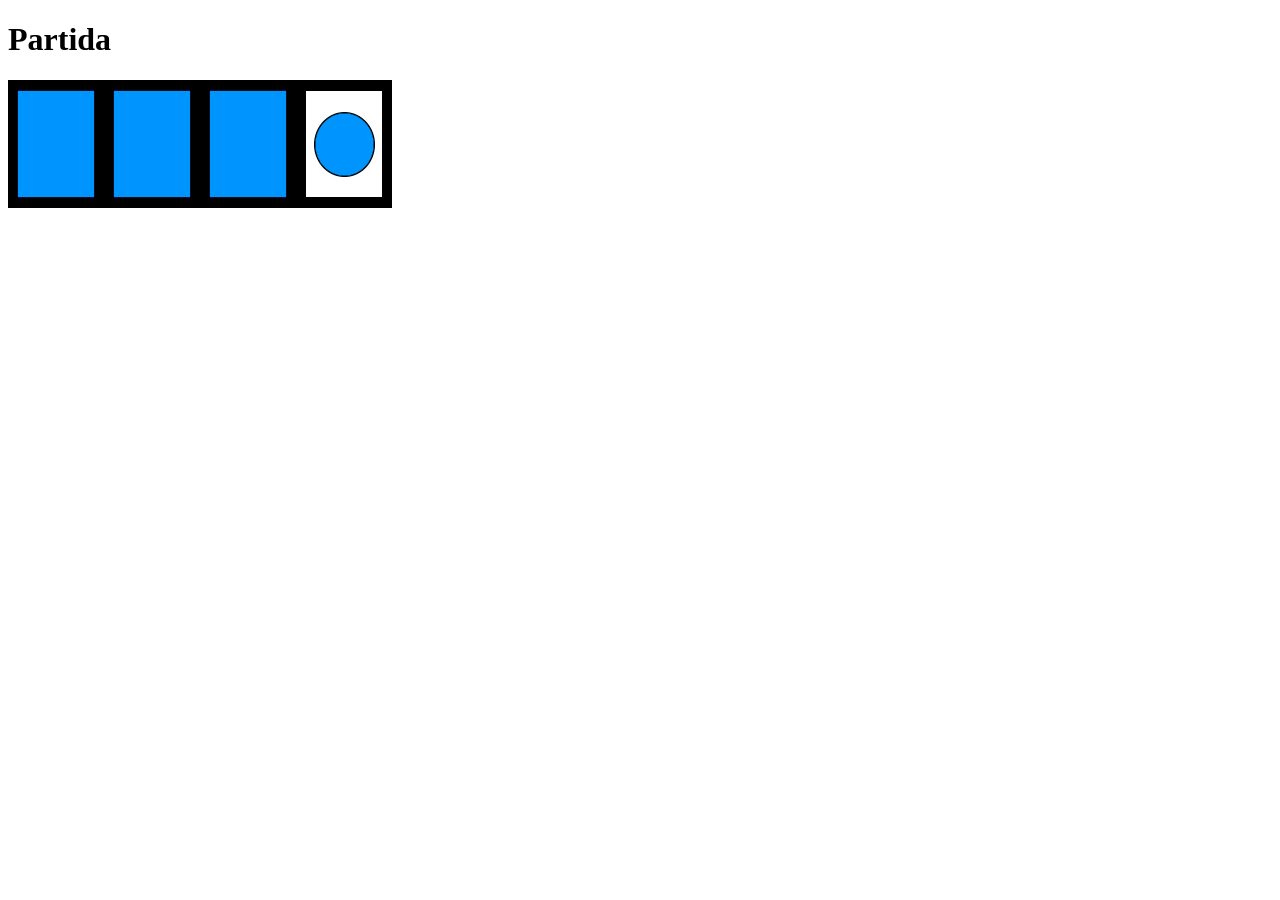
==== html/game.html @ 7ee5968f "Conflicto resuelto en main.js" ====
<!DOCTYPE html> 
<html>
	<head>
        <script src="../js/game.js" type="module"></script>
		<title> Memory - Pantalla </title>
	</head>
	<body>
		<h1>Partida</h1>
        <div id="game"> </div>
	</body>
</html>
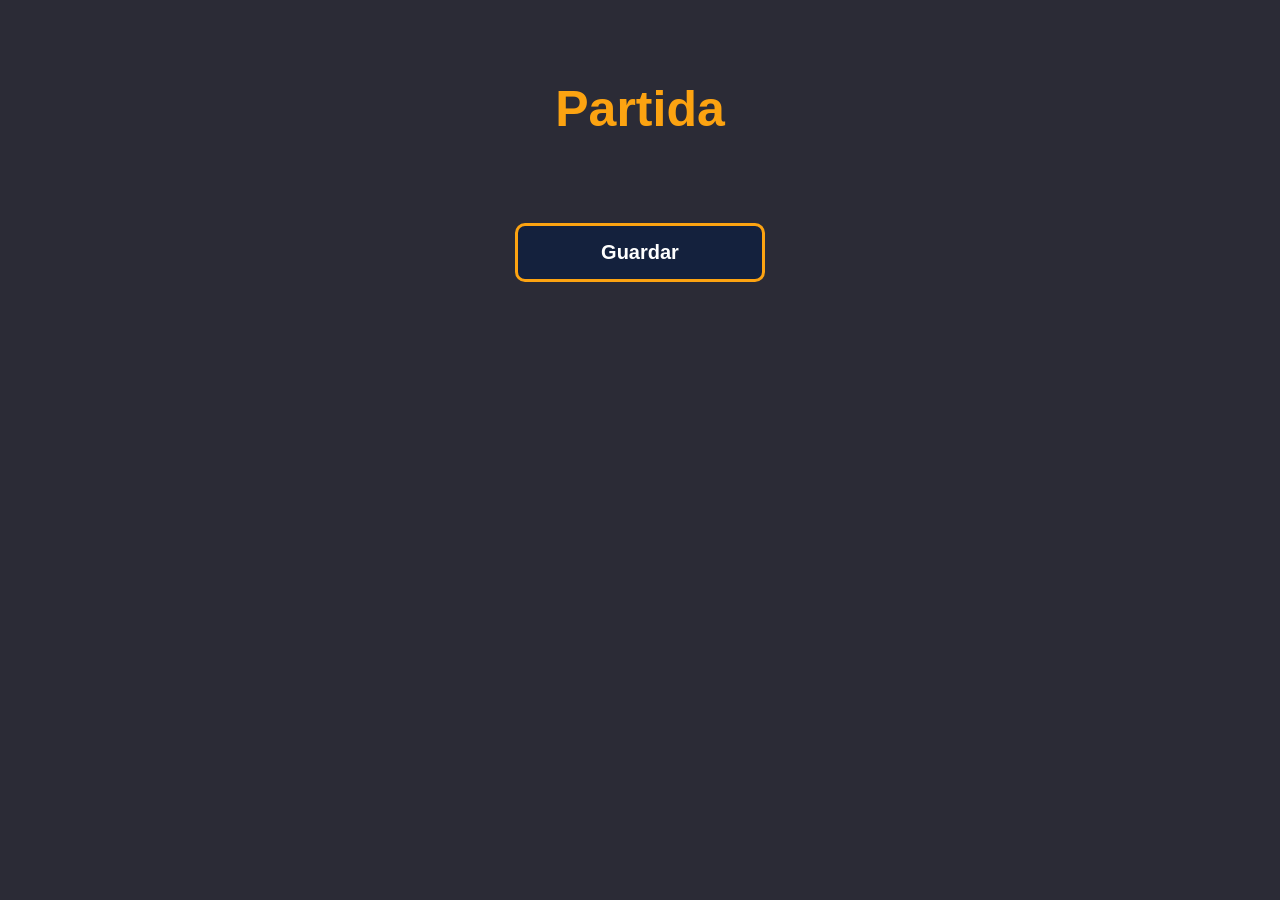
==== commit 7af35f04: "Merge finalitzat, conflictes resolts" ====
--- a/html/game.html
+++ b/html/game.html
@@ -3,10 +3,11 @@
 	<head>
         <script src="../js/game.js" type="module"></script>
 		<title> Memory - Pantalla </title>
+        <link rel ="stylesheet" href ="../styles/main.css">
 	</head>
 	<body>
 		<h1>Partida</h1>
         <div id="game"> </div>
+		<button id="save">Guardar</button>
 	</body>
-</html>
-
+</html>
--- a/styles/main.css
+++ b/styles/main.css
@@ -0,0 +1,58 @@
+body {
+    background-color: #2b2b36; 
+    font-family: Arial, sans-serif;
+    color: white;
+    text-align: center;
+    margin-top: 80px;
+}
+
+h1 {
+    color: #fca311; 
+    font-size: 50px;
+    margin-bottom: 50px;
+}
+
+button {
+    background-color: #14213d; 
+    color: white;
+    font-size: 20px;
+    font-weight: bold;
+    padding: 15px 40px;
+    margin: 15px;
+    border: 3px solid #fca311; 
+    border-radius: 10px;
+    width: 250px;
+}
+
+button:hover {
+    background-color: #fca311; 
+    color: black;
+    cursor: pointer;
+}
+
+button:active {
+    background-color: white; 
+    border: 3px solid white;
+}
+
+#game {
+    display: flex;
+    flex-wrap: wrap;
+    justify-content: center;
+    gap: 15px;          
+    max-width: 900px;   
+    margin: 20px auto;  
+}
+
+#game img {
+    width: 120px;       
+    height: auto;
+    border-radius: 10px;
+    box-shadow: 0 4px 8px rgba(0,0,0,0.3);
+    cursor: pointer;
+    transition: transform 0.2s;
+}
+
+#game img:hover {
+    transform: scale(1.05); 
+}
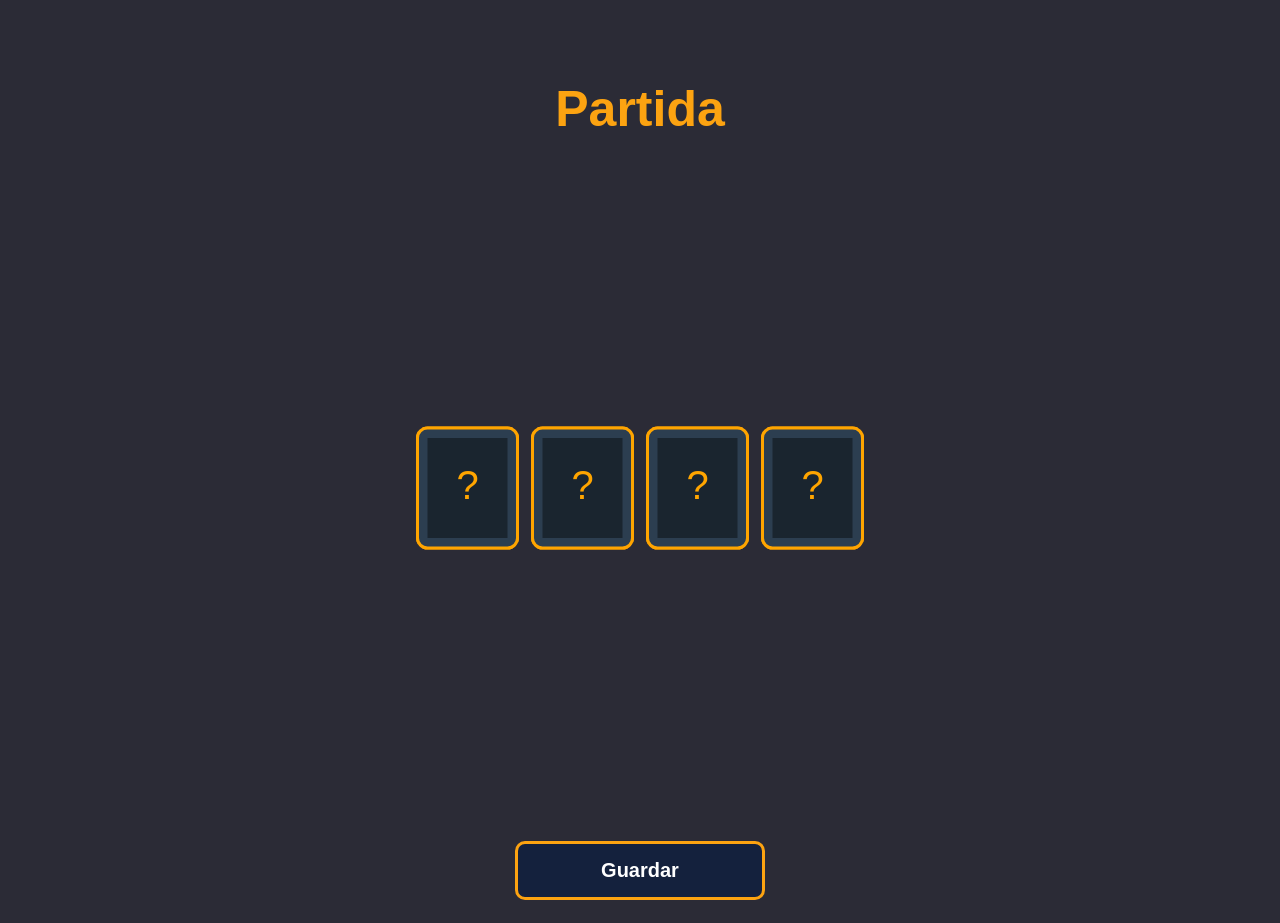
==== commit 72cc564b: "Canvas API, dibuixos SVG, selecció de modes i centrat dinàmic. Closes #1, #2, #3" ====
--- a/html/game.html
+++ b/html/game.html
@@ -7,7 +7,8 @@
 	</head>
 	<body>
 		<h1>Partida</h1>
-        <div id="game"> </div>
+        <canvas id="game" width="800" height="600"></canvas> 
+        <br>
 		<button id="save">Guardar</button>
 	</body>
 </html>
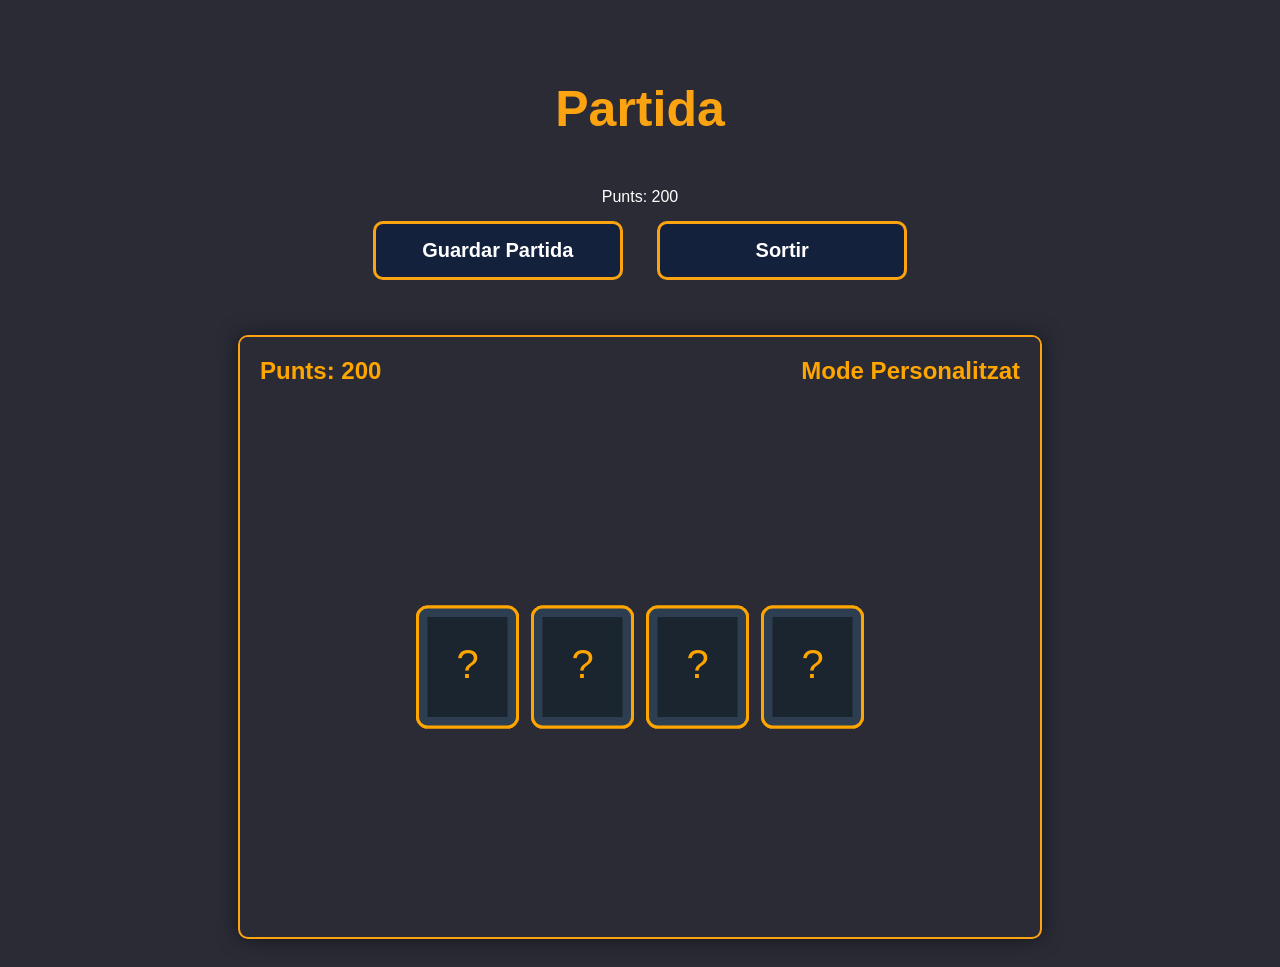
==== commit b505dc4d: "Implementat sistema de multi-save, botons de control (Guardar/Sortir)" ====
--- a/html/game.html
+++ b/html/game.html
@@ -7,8 +7,19 @@
 	</head>
 	<body>
 		<h1>Partida</h1>
-        <canvas id="game" width="800" height="600"></canvas> 
-        <br>
-		<button id="save">Guardar</button>
+        <div class="game-ui-container">
+        <div id="stats">
+            Punts: <span id="score-val">200</span>
+        </div>
+        <div class="game-controls">
+            <button id="save" class="btn-game">Guardar Partida</button>
+            <button id="exit-btn" class="btn-game btn-exit">Sortir</button>
+        </div>
+    </div>
+    <div style="display: flex; justify-content: center; margin-top: 20px;">
+        <canvas id="game" width="800" height="600" style="border: 2px solid #fca311; border-radius: 10px; box-shadow: 0 0 20px rgba(0,0,0,0.5);"></canvas>
+    </div>
+</body>
+</html>
 	</body>
 </html>
--- a/styles/main.css
+++ b/styles/main.css
@@ -55,4 +55,178 @@
 
 #game img:hover {
     transform: scale(1.05); 
+}
+
+.ranking-container {
+    margin: 30px auto;
+    max-width: 500px;
+    padding: 20px;
+    background-color: #1a252f;
+    border: 2px solid #ffa500;
+    border-radius: 15px;
+    box-shadow: 0 0 20px rgba(0, 0, 0, 0.5);
+}
+
+.ranking-title {
+    color: #ffa500;
+    text-align: center;
+    font-family: 'Arial', sans-serif;
+    margin-bottom: 20px;
+    text-transform: uppercase;
+    letter-spacing: 2px;
+}
+
+.ranking-table {
+    width: 100%;
+    color: white;
+    border-collapse: collapse;
+    font-family: 'Segoe UI', Tahoma, Geneva, Verdana, sans-serif;
+}
+
+.ranking-table thead tr {
+    background-color: #2c3e50;
+    color: #ffa500;
+}
+
+.ranking-table th, 
+.ranking-table td {
+    padding: 12px 15px;
+    text-align: center;
+    border-bottom: 1px solid #34495e;
+}
+
+.ranking-table tbody tr:hover {
+    background-color: #243447;
+}
+
+.pos-cell {
+    font-weight: bold;
+    color: #bdc3c7;
+}
+
+.score-cell {
+    font-weight: bold;
+    color: #ffa500;
+    font-size: 1.1em;
+}
+
+.date-cell {
+    font-size: 0.85em;
+    color: #95a5a6;
+}
+
+.btn-ranking-close {
+    margin-top: 20px;
+    width: 100%;
+    background: transparent;
+    color: white;
+    border: 1px solid #ffa500;
+    padding: 10px;
+    border-radius: 5px;
+    cursor: pointer;
+    transition: all 0.3s;
+}
+
+.btn-ranking-close:hover {
+    background: #ffa500;
+    color: #1a252f;
+}
+
+.options-container {
+    margin: 50px auto;
+    max-width: 450px;
+    background-color: #1a252f;
+    padding: 30px;
+    border: 3px solid #fca311;
+    border-radius: 15px;
+    box-shadow: 0 10px 30px rgba(0,0,0,0.5);
+}
+
+.options-title {
+    color: #fca311;
+    font-size: 32px;
+    margin-bottom: 30px;
+    text-transform: uppercase;
+}
+
+.option-group {
+    margin-bottom: 25px;
+    text-align: left;
+    display: flex;
+    flex-direction: column;
+}
+
+.option-group label {
+    font-size: 18px;
+    color: #bdc3c7;
+    margin-bottom: 10px;
+    font-weight: bold;
+}
+
+.option-group select {
+    background-color: #14213d;
+    color: white;
+    border: 2px solid #fca311;
+    padding: 10px;
+    border-radius: 8px;
+    font-size: 16px;
+    cursor: pointer;
+    outline: none;
+}
+
+.option-group select:focus {
+    background-color: #fca311;
+    color: black;
+}
+
+.options-buttons {
+    display: flex;
+    flex-direction: column;
+    align-items: center;
+    gap: 10px;
+    margin-top: 20px;
+}
+
+.btn-save {
+    background-color: #fca311 !important;
+    color: black !important;
+}
+
+.btn-save:hover {
+    background-color: white !important;
+    border-color: white !important;
+}
+
+.btn-back {
+    background-color: transparent !important;
+    border: 2px solid #bdc3c7 !important;
+    color: #bdc3c7 !important;
+    width: 200px !important;
+    padding: 10px !important;
+}
+
+.btn-back:hover {
+    border-color: white !important;
+    color: white !important;
+}
+
+.option-group input[type="number"] {
+    background-color: #14213d;
+    color: white;
+    border: 2px solid #fca311;
+    padding: 10px;
+    border-radius: 8px;
+    font-size: 16px;
+    outline: none;
+}
+
+.option-group input[type="number"]:focus {
+    border-color: white;
+}
+
+.options-separator {
+    border: none;
+    border-top: 1px solid #34495e;
+    margin: 20px 0;
+    width: 100%;
 }
